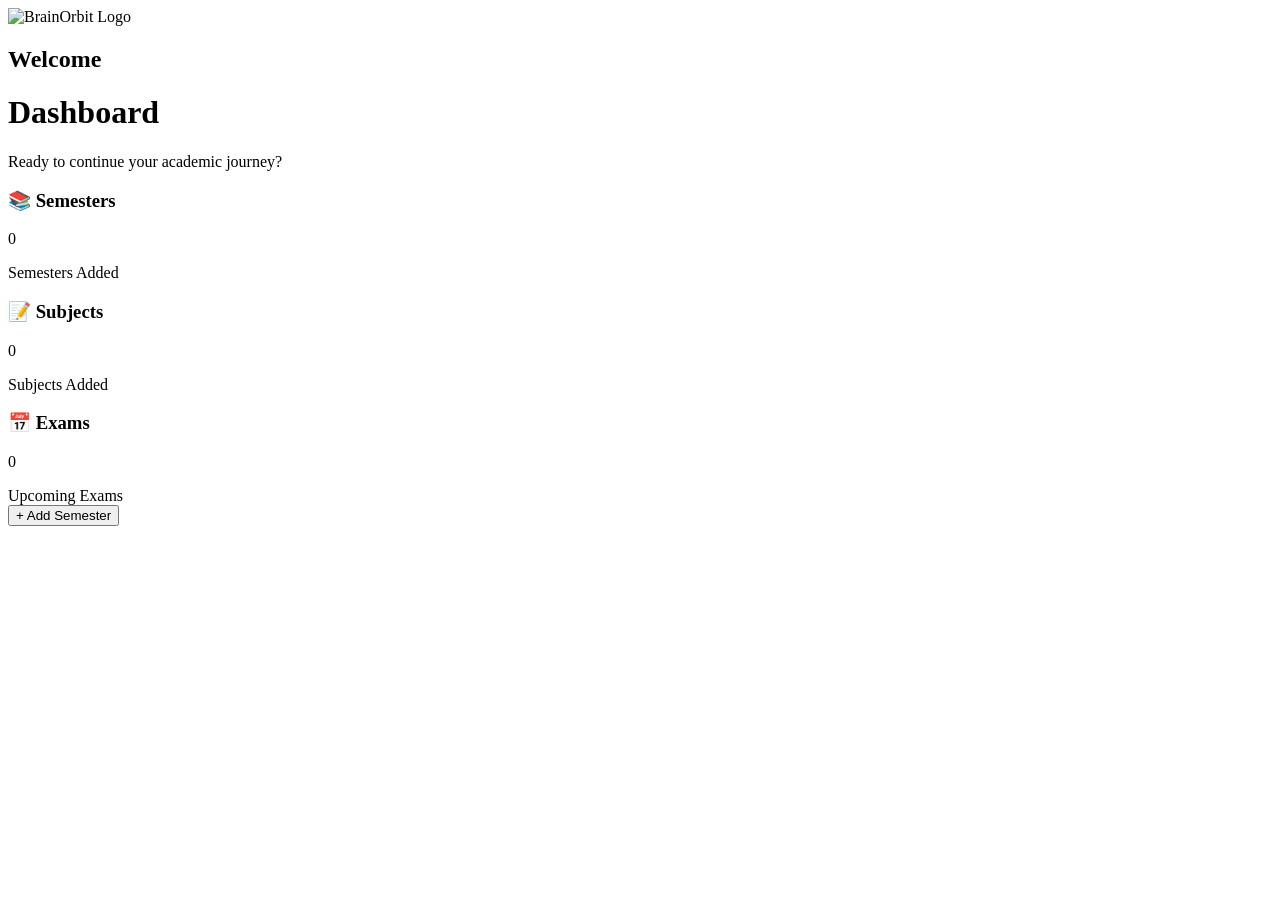
==== dashboard.html @ 83745759 "Add files via upload" ====
<!DOCTYPE html>
<html lang="en">
<head>
    <meta charset="UTF-8">
    <meta name="viewport" content="width=device-width, initial-scale=1.0">
    <title>Dashboard | BrainOrbit</title>

    <link rel="stylesheet" href="CSS/dashboard.css">
</head>
<body>

<div class="container">

    <header class="topbar">

    <img
    src="ASSETS/img/Logo.png"
    alt="BrainOrbit Logo"
    class="logo">

    <h2 id="welcomeText">
            Welcome
    </h2>

    <h1>Dashboard</h1>

</header>

        <p class="subtitle">
            Ready to continue your academic journey?
        </p>


    <div class="stats">

        <div class="card semester">

            <h3>📚 Semesters</h3>

            <p id="semesterCount">
                0
            </p>

            <span>
                Semesters Added
            </span>

        </div>

        <div class="card subject">

            <h3>📝 Subjects</h3>

            <p id="subjectCount">
                0
            </p>

            <span>
                Subjects Added
            </span>

        </div>

        <div class="card exam">

            <h3>📅 Exams</h3>

            <p id="examCount">
                0
            </p>

            <span>
                Upcoming Exams
            </span>

        </div>

    </div>

    <button id="addSemesterBtn">
        + Add Semester
    </button>
    <div id="semesterList"></div>

</div>

<script src="JS/dashboard.js"></script>

</body>
</html>
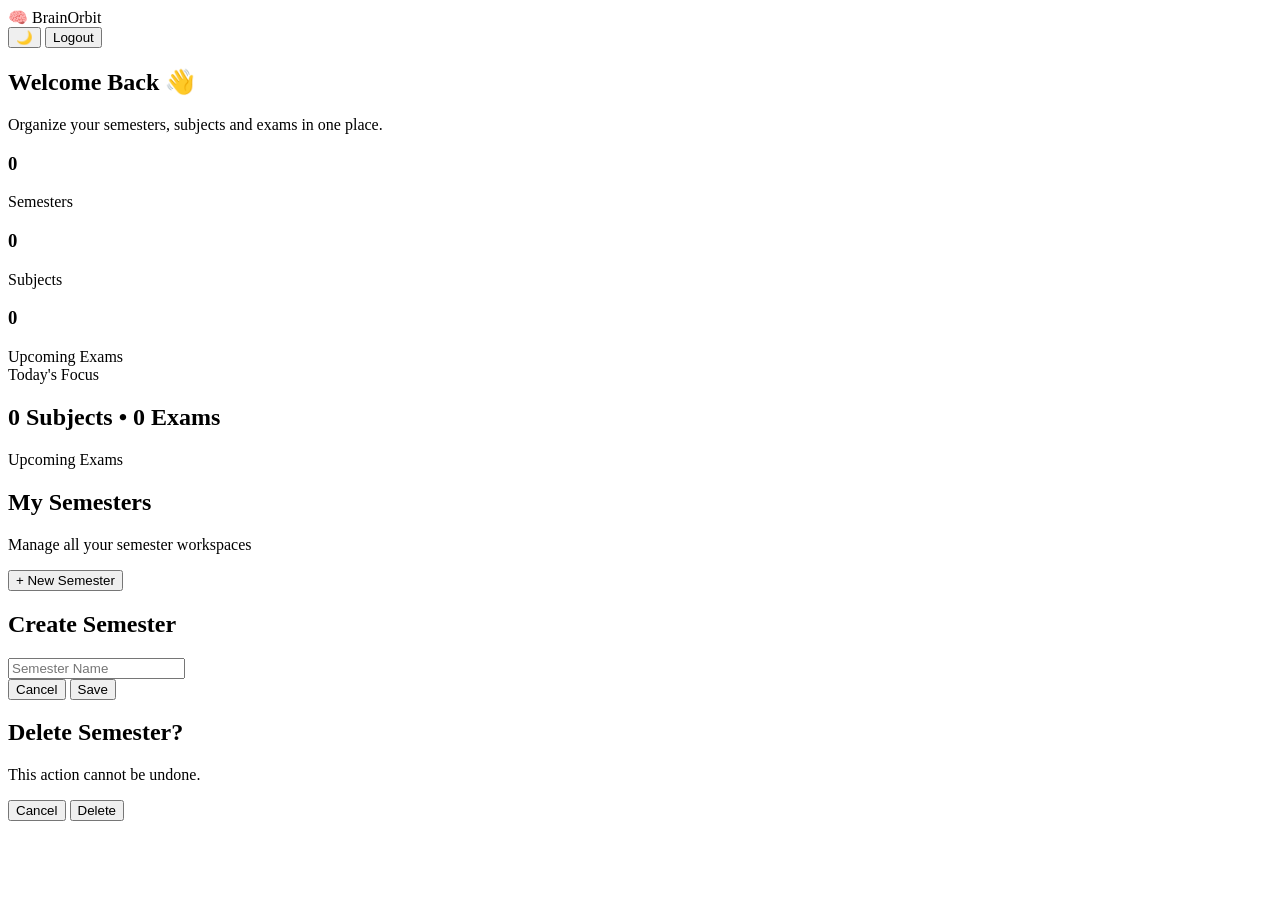
==== commit 42152390: "Add files via upload" ====
--- a/dashboard.html
+++ b/dashboard.html
@@ -3,88 +3,235 @@
 <head>
     <meta charset="UTF-8">
     <meta name="viewport" content="width=device-width, initial-scale=1.0">
-    <title>Dashboard | BrainOrbit</title>
+    <title>BrainOrbit Dashboard</title>
 
     <link rel="stylesheet" href="CSS/dashboard.css">
 </head>
 <body>
 
-<div class="container">
-
-    <header class="topbar">
-
-    <img
-    src="ASSETS/img/Logo.png"
-    alt="BrainOrbit Logo"
-    class="logo">
-
-    <h2 id="welcomeText">
-            Welcome
-    </h2>
-
-    <h1>Dashboard</h1>
-
-</header>
-
-        <p class="subtitle">
-            Ready to continue your academic journey?
-        </p>
-
-
-    <div class="stats">
-
-        <div class="card semester">
-
-            <h3>📚 Semesters</h3>
-
-            <p id="semesterCount">
-                0
+    <!-- NAVBAR -->
+
+    <nav class="navbar">
+
+    <div class="logo">
+        🧠 BrainOrbit
+    </div>
+
+    <div class="navbar-actions">
+
+    <button id="themeToggle" class="theme-btn">
+        🌙
+    </button>
+
+    <button id="logoutBtn" class="add-btn">
+        Logout
+    </button>
+
+</div>
+
+</nav>
+
+    <!-- HERO -->
+
+    <section class="hero">
+
+        <div class="hero-left">
+
+            <h1 id="welcomeText">
+                Welcome Back 👋
+            </h1>
+
+            <p class="subtitle">
+                Organize your semesters, subjects and exams in one place.
             </p>
 
-            <span>
-                Semesters Added
-            </span>
-
-        </div>
-
-        <div class="card subject">
-
-            <h3>📝 Subjects</h3>
-
-            <p id="subjectCount">
-                0
+        </div>
+
+        <div class="hero-right">
+
+            <div class="hero-card">
+
+                <h3 id="semesterCountHero">
+                    0
+                </h3>
+
+                <span>Semesters</span>
+
+            </div>
+
+            <div class="hero-card">
+
+                <h3 id="subjectCountHero">
+                    0
+                </h3>
+
+                <span>Subjects</span>
+
+            </div>
+
+            <div class="hero-card">
+
+                <h3 id="examCountHero">
+                    0
+                </h3>
+
+                <span>Upcoming Exams</span>
+
+            </div>
+
+        </div>
+
+    </section>
+
+    <!-- TODAY FOCUS -->
+
+    <section class="focus-section">
+
+        <div class="section-header">
+            Today's Focus
+        </div>
+
+        <div class="focus-card">
+
+            <h2 id="todayFocus">
+                0 Subjects • 0 Exams
+            </h2>
+
+        </div>
+
+    </section>
+
+    <!-- UPCOMING EXAMS -->
+
+    <section class="preview-section">
+
+        <div class="section-header">
+            Upcoming Exams
+        </div>
+
+        <div id="examPreview" class="preview-grid">
+
+        </div>
+
+    </section>
+
+    <!-- SEMESTERS -->
+
+<section class="semester-section">
+
+    <div class="semester-header-card">
+
+        <div>
+      
+            <h2>My Semesters</h2>
+          
+            <p>
+                Manage all your semester workspaces
             </p>
 
-            <span>
-                Subjects Added
-            </span>
-
-        </div>
-
-        <div class="card exam">
-
-            <h3>📅 Exams</h3>
-
-            <p id="examCount">
-                0
+        </div>
+
+        <button
+        id="addSemesterBtn"
+        class="add-btn">
+
+            + New Semester
+
+        </button>
+
+    </div>
+
+    <div
+    id="semesterList"
+    class="semester-grid">
+
+    </div>
+
+</section>
+
+    <!-- ADD SEMESTER MODAL -->
+
+    <div
+    id="semesterModal"
+    class="modal">
+
+        <div class="modal-box">
+
+            <h2>
+                Create Semester
+            </h2>
+
+            <input
+            type="text"
+            id="semesterInput"
+            placeholder="Semester Name">
+
+            <div class="modal-actions">
+
+                <button
+                id="closeModalBtn"
+                class="secondary-btn">
+
+                    Cancel
+
+                </button>
+
+                <button
+                id="saveSemesterBtn"
+                class="primary-btn">
+
+                    Save
+
+                </button>
+
+            </div>
+
+        </div>
+
+    </div>
+
+    <!-- DELETE MODAL -->
+
+    <div
+    id="deleteModal"
+    class="modal">
+
+        <div class="modal-box">
+
+            <h2>
+                Delete Semester?
+            </h2>
+
+            <p>
+                This action cannot be undone.
             </p>
 
-            <span>
-                Upcoming Exams
-            </span>
-
-        </div>
-
-    </div>
-
-    <button id="addSemesterBtn">
-        + Add Semester
-    </button>
-    <div id="semesterList"></div>
-
-</div>
-
-<script src="JS/dashboard.js"></script>
+            <div class="modal-actions">
+
+                <button
+                id="cancelDeleteBtn"
+                class="secondary-btn">
+
+                    Cancel
+
+                </button>
+
+                <button
+                id="confirmDeleteBtn"
+                class="danger-btn">
+
+                    Delete
+
+                </button>
+
+            </div>
+
+        </div>
+
+    </div>
+
+    <script src="JS/dashboard.js"></script>
+    
 
 </body>
 </html>
